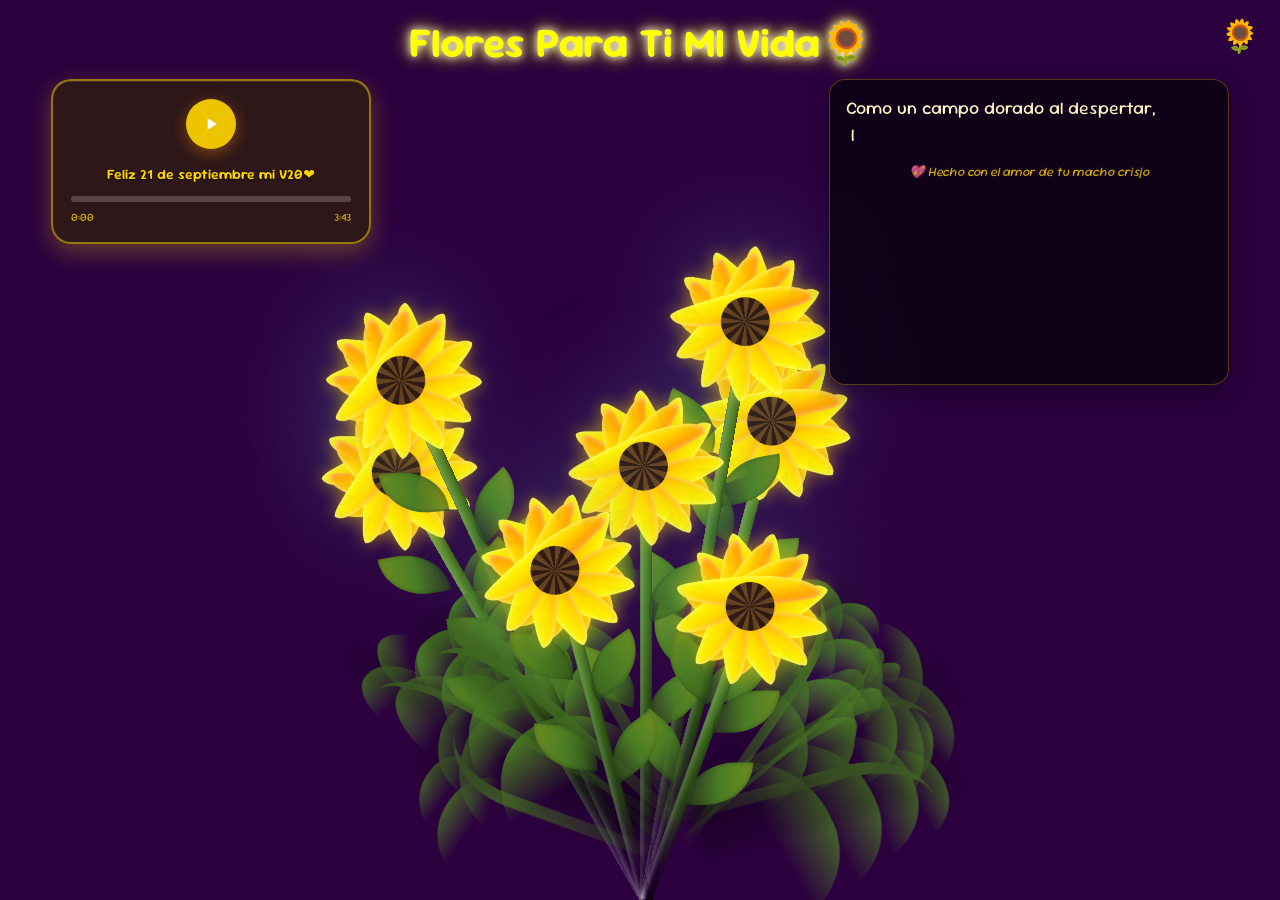
==== 2025/index.html @ e592fcd4 "feat: publicar el jardín 2026 y mandar el dominio ahí El link raíz ahora abre 2026; 2025 queda en su" ====
<html lang="es"><head>


    <meta charset="UTF-8">
    <meta name="viewport" content="width=device-width, initial-scale=1.0, viewport-fit=cover">
    <title>Feliz día mi amor V20❤️🌻</title>

    
    <meta property="og:title" content="Feliz día de las Flores Amarillas🌻">
    <meta property="og:description" content="Te regalo estas flores amarillas 🌻✨">
    <meta property="og:image" content="https://te-deseo-feliz-21-de-septiembre.netlify.app/assets/icon.png">
    <meta property="og:url" content="https://te-deseo-feliz-21-de-septiembre.netlify.app/2025/">
    <meta property="og:type" content="website">

    
    <meta name="twitter:card" content="summary_large_image">
    <meta name="twitter:title" content="Feliz día de las Flores Amarillas🌻">
    <meta name="twitter:description" content="Te regalo estas flores amarillas 🌻✨">
    <meta name="twitter:image" content="https://te-deseo-feliz-21-de-septiembre.netlify.app/assets/icon.png">

    
    <link rel="preconnect" href="https://fonts.googleapis.com">
    <link rel="preconnect" href="https://fonts.gstatic.com" crossorigin="">
    <link href="https://fonts.googleapis.com/css2?family=Sour+Gummy:ital,wght@0,100..900;1,100..900&amp;display=swap" rel="stylesheet">
    <link rel="stylesheet" href="index.css">
    
    <link rel="icon" href="data:image/svg+xml,&lt;svg xmlns=%22http://www.w3.org/2000/svg%22 viewBox=%220 0 100 100%22&gt;&lt;text y=%22.9em%22 font-size=%2290%22&gt;❤️&lt;/text&gt;&lt;/svg&gt;">
   
</head>

<body class="not-loaded">
    <div class="night">
        <div class="shooting-star"></div>
    </div>
    <div class="corner-icon">🌻</div>

    <div id="falling-flower-container"><div class="falling-flower-wrapper" style="left: 24.6515vw; animation-duration: 10.7986s;"><div class="falling-flower" style="animation-duration: 3.13494s; width: 20.3841px; height: 20.3841px; filter: blur(0.903913px); opacity: 0.932625;"></div></div><div class="falling-flower-wrapper" style="left: 91.6679vw; animation-duration: 14.428s;"><div class="falling-flower" style="animation-duration: 3.81161s; width: 25.9658px; height: 25.9658px; filter: blur(1.77215px); opacity: 0.689329;"></div></div><div class="falling-flower-wrapper" style="left: 75.147vw; animation-duration: 12.6223s;"><div class="falling-flower" style="animation-duration: 3.76453s; width: 29.9141px; height: 29.9141px; filter: blur(1.01919px); opacity: 0.871641;"></div></div><div class="falling-flower-wrapper" style="left: 78.5169vw; animation-duration: 11.762s;"><div class="falling-flower" style="animation-duration: 4.03911s; width: 14.8156px; height: 14.8156px; filter: blur(0.483879px); opacity: 0.738086;"></div></div></div>
    <div id="particle-container"><div class="particle" style="width: 7.14175px; height: 7.14175px; left: 363.522px; top: 42.7636px; animation-delay: 1.22602s;"></div><div class="particle" style="width: 3.19086px; height: 3.19086px; left: 645.174px; top: 377.959px; animation-delay: 4.64557s;"></div><div class="particle" style="width: 5.41571px; height: 5.41571px; left: 589.726px; top: 333.652px; animation-delay: 0.242087s;"></div><div class="particle" style="width: 4.08522px; height: 4.08522px; left: 840.504px; top: 174.375px; animation-delay: 2.44683s;"></div><div class="particle" style="width: 6.52503px; height: 6.52503px; left: 248.205px; top: 279.911px; animation-delay: 4.41797s;"></div><div class="particle" style="width: 2.54929px; height: 2.54929px; left: 666.679px; top: 161.408px; animation-delay: 2.85264s;"></div><div class="particle" style="width: 4.71209px; height: 4.71209px; left: 225.347px; top: 92.6623px; animation-delay: 4.23957s;"></div><div class="particle" style="width: 4.42409px; height: 4.42409px; left: 900.512px; top: 314.225px; animation-delay: 3.79963s;"></div><div class="particle" style="width: 3.76654px; height: 3.76654px; left: 326.893px; top: 689.017px; animation-delay: 3.79555s;"></div><div class="particle" style="width: 2.6366px; height: 2.6366px; left: 916.351px; top: 241.671px; animation-delay: 1.4703s;"></div><div class="particle" style="width: 5.31103px; height: 5.31103px; left: 604.706px; top: 152.142px; animation-delay: 1.32101s;"></div><div class="particle" style="width: 3.81015px; height: 3.81015px; left: 589.336px; top: 284.048px; animation-delay: 3.73348s;"></div><div class="particle" style="width: 5.43156px; height: 5.43156px; left: 1446.29px; top: 171.887px; animation-delay: 1.69938s;"></div><div class="particle" style="width: 3.20925px; height: 3.20925px; left: 573.476px; top: 367.041px; animation-delay: 0.763437s;"></div><div class="particle" style="width: 2.15317px; height: 2.15317px; left: 562.569px; top: 252.158px; animation-delay: 4.35067s;"></div><div class="particle" style="width: 4.41344px; height: 4.41344px; left: 268.98px; top: 159.011px; animation-delay: 0.506617s;"></div><div class="particle" style="width: 5.76381px; height: 5.76381px; left: 654.568px; top: 159.527px; animation-delay: 1.43973s;"></div><div class="particle" style="width: 5.5462px; height: 5.5462px; left: 289.713px; top: 155.092px; animation-delay: 5.75218s;"></div></div>
    <div class="stage">
    <h1 class="love-title">Flores Para Ti MI Vida🌻</h1>

    <div class="music-player" id="musicPlayer">
      <button class="play-pause-btn" id="playPauseBtn" type="button" aria-label="Reproducir canción">
        <svg id="playIcon" viewBox="0 0 24 24" xmlns="http://www.w3.org/2000/svg" aria-hidden="true"><path d="M8 5v14l11-7z"></path></svg>
        <svg id="pauseIcon" viewBox="0 0 24 24" xmlns="http://www.w3.org/2000/svg" style="display: none;" aria-hidden="true"><path d="M6 19h4V5H6v14zm8-14v14h4V5h-4z"></path></svg>
      </button>
      <div class="progress-container">
        <div class="song-info">Feliz 21 de septiembre mi V20❤️</div>
        <div class="progress-bar" id="progressBar" role="progressbar" aria-label="Progreso de la canción" aria-valuemin="0" aria-valuemax="100" aria-valuenow="0">
          <div class="progress-fill" id="progressFill"></div>
        </div>
        <div class="time-display">
          <span id="currentTime">0:00</span>
          <span id="totalTime">0:00</span>
        </div>
      </div>
    </div>

    <div class="poem-card">
        <p id="poem-text"></p>
        <div class="poem-card-footer">
            <small>💖 Hecho con el amor de tu macho crisjo</small>
        </div>
    </div>
    </div>
    
    <div class="flowers" aria-hidden="true">
        
        <div class="flower flower--1"><div class="flower__leafs flower__leafs--1"><div class="flower__leaf" style="transform: translate(-50%, -10%) rotate(0deg);"></div><div class="flower__leaf" style="transform: translate(-50%, -10%) rotate(30deg);"></div><div class="flower__leaf" style="transform: translate(-50%, -10%) rotate(60deg);"></div><div class="flower__leaf" style="transform: translate(-50%, -10%) rotate(90deg);"></div><div class="flower__leaf" style="transform: translate(-50%, -10%) rotate(120deg);"></div><div class="flower__leaf" style="transform: translate(-50%, -10%) rotate(150deg);"></div><div class="flower__leaf" style="transform: translate(-50%, -10%) rotate(180deg);"></div><div class="flower__leaf" style="transform: translate(-50%, -10%) rotate(210deg);"></div><div class="flower__leaf" style="transform: translate(-50%, -10%) rotate(240deg);"></div><div class="flower__leaf" style="transform: translate(-50%, -10%) rotate(270deg);"></div><div class="flower__leaf" style="transform: translate(-50%, -10%) rotate(300deg);"></div><div class="flower__leaf" style="transform: translate(-50%, -10%) rotate(330deg);"></div><div class="flower__white-circle"></div><div class="flower__light flower__light--1"></div><div class="flower__light flower__light--2"></div><div class="flower__light flower__light--3"></div><div class="flower__light flower__light--4"></div><div class="flower__light flower__light--5"></div><div class="flower__light flower__light--6"></div><div class="flower__light flower__light--7"></div><div class="flower__light flower__light--8"></div></div><div class="flower__line"><div class="flower__line__leaf flower__line__leaf--1"></div><div class="flower__line__leaf flower__line__leaf--2"></div><div class="flower__line__leaf flower__line__leaf--3"></div><div class="flower__line__leaf flower__line__leaf--4"></div></div></div>
        <div class="flower flower--2"><div class="flower__leafs flower__leafs--2"><div class="flower__leaf" style="transform: translate(-50%, -10%) rotate(0deg);"></div><div class="flower__leaf" style="transform: translate(-50%, -10%) rotate(30deg);"></div><div class="flower__leaf" style="transform: translate(-50%, -10%) rotate(60deg);"></div><div class="flower__leaf" style="transform: translate(-50%, -10%) rotate(90deg);"></div><div class="flower__leaf" style="transform: translate(-50%, -10%) rotate(120deg);"></div><div class="flower__leaf" style="transform: translate(-50%, -10%) rotate(150deg);"></div><div class="flower__leaf" style="transform: translate(-50%, -10%) rotate(180deg);"></div><div class="flower__leaf" style="transform: translate(-50%, -10%) rotate(210deg);"></div><div class="flower__leaf" style="transform: translate(-50%, -10%) rotate(240deg);"></div><div class="flower__leaf" style="transform: translate(-50%, -10%) rotate(270deg);"></div><div class="flower__leaf" style="transform: translate(-50%, -10%) rotate(300deg);"></div><div class="flower__leaf" style="transform: translate(-50%, -10%) rotate(330deg);"></div><div class="flower__white-circle"></div><div class="flower__light flower__light--1"></div><div class="flower__light flower__light--2"></div><div class="flower__light flower__light--3"></div><div class="flower__light flower__light--4"></div><div class="flower__light flower__light--5"></div><div class="flower__light flower__light--6"></div><div class="flower__light flower__light--7"></div><div class="flower__light flower__light--8"></div></div><div class="flower__line"><div class="flower__line__leaf flower__line__leaf--1"></div><div class="flower__line__leaf flower__line__leaf--2"></div><div class="flower__line__leaf flower__line__leaf--3"></div><div class="flower__line__leaf flower__line__leaf--4"></div></div></div>
        <div class="flower flower--3"><div class="flower__leafs flower__leafs--3"><div class="flower__leaf" style="transform: translate(-50%, -10%) rotate(0deg);"></div><div class="flower__leaf" style="transform: translate(-50%, -10%) rotate(30deg);"></div><div class="flower__leaf" style="transform: translate(-50%, -10%) rotate(60deg);"></div><div class="flower__leaf" style="transform: translate(-50%, -10%) rotate(90deg);"></div><div class="flower__leaf" style="transform: translate(-50%, -10%) rotate(120deg);"></div><div class="flower__leaf" style="transform: translate(-50%, -10%) rotate(150deg);"></div><div class="flower__leaf" style="transform: translate(-50%, -10%) rotate(180deg);"></div><div class="flower__leaf" style="transform: translate(-50%, -10%) rotate(210deg);"></div><div class="flower__leaf" style="transform: translate(-50%, -10%) rotate(240deg);"></div><div class="flower__leaf" style="transform: translate(-50%, -10%) rotate(270deg);"></div><div class="flower__leaf" style="transform: translate(-50%, -10%) rotate(300deg);"></div><div class="flower__leaf" style="transform: translate(-50%, -10%) rotate(330deg);"></div><div class="flower__white-circle"></div><div class="flower__light flower__light--1"></div><div class="flower__light flower__light--2"></div><div class="flower__light flower__light--3"></div><div class="flower__light flower__light--4"></div><div class="flower__light flower__light--5"></div><div class="flower__light flower__light--6"></div><div class="flower__light flower__light--7"></div><div class="flower__light flower__light--8"></div></div><div class="flower__line"><div class="flower__line__leaf flower__line__leaf--1"></div><div class="flower__line__leaf flower__line__leaf--2"></div><div class="flower__line__leaf flower__line__leaf--3"></div><div class="flower__line__leaf flower__line__leaf--4"></div></div></div>
        <div class="flower flower--4"><div class="flower__leafs flower__leafs--4"><div class="flower__leaf" style="transform: translate(-50%, -10%) rotate(0deg);"></div><div class="flower__leaf" style="transform: translate(-50%, -10%) rotate(30deg);"></div><div class="flower__leaf" style="transform: translate(-50%, -10%) rotate(60deg);"></div><div class="flower__leaf" style="transform: translate(-50%, -10%) rotate(90deg);"></div><div class="flower__leaf" style="transform: translate(-50%, -10%) rotate(120deg);"></div><div class="flower__leaf" style="transform: translate(-50%, -10%) rotate(150deg);"></div><div class="flower__leaf" style="transform: translate(-50%, -10%) rotate(180deg);"></div><div class="flower__leaf" style="transform: translate(-50%, -10%) rotate(210deg);"></div><div class="flower__leaf" style="transform: translate(-50%, -10%) rotate(240deg);"></div><div class="flower__leaf" style="transform: translate(-50%, -10%) rotate(270deg);"></div><div class="flower__leaf" style="transform: translate(-50%, -10%) rotate(300deg);"></div><div class="flower__leaf" style="transform: translate(-50%, -10%) rotate(330deg);"></div><div class="flower__white-circle"></div><div class="flower__light flower__light--1"></div><div class="flower__light flower__light--2"></div><div class="flower__light flower__light--3"></div><div class="flower__light flower__light--4"></div><div class="flower__light flower__light--5"></div><div class="flower__light flower__light--6"></div><div class="flower__light flower__light--7"></div><div class="flower__light flower__light--8"></div></div><div class="flower__line"><div class="flower__line__leaf flower__line__leaf--1"></div><div class="flower__line__leaf flower__line__leaf--2"></div><div class="flower__line__leaf flower__line__leaf--3"></div><div class="flower__line__leaf flower__line__leaf--4"></div></div></div>
        <div class="flower flower--5"><div class="flower__leafs flower__leafs--5"><div class="flower__leaf" style="transform: translate(-50%, -10%) rotate(0deg);"></div><div class="flower__leaf" style="transform: translate(-50%, -10%) rotate(30deg);"></div><div class="flower__leaf" style="transform: translate(-50%, -10%) rotate(60deg);"></div><div class="flower__leaf" style="transform: translate(-50%, -10%) rotate(90deg);"></div><div class="flower__leaf" style="transform: translate(-50%, -10%) rotate(120deg);"></div><div class="flower__leaf" style="transform: translate(-50%, -10%) rotate(150deg);"></div><div class="flower__leaf" style="transform: translate(-50%, -10%) rotate(180deg);"></div><div class="flower__leaf" style="transform: translate(-50%, -10%) rotate(210deg);"></div><div class="flower__leaf" style="transform: translate(-50%, -10%) rotate(240deg);"></div><div class="flower__leaf" style="transform: translate(-50%, -10%) rotate(270deg);"></div><div class="flower__leaf" style="transform: translate(-50%, -10%) rotate(300deg);"></div><div class="flower__leaf" style="transform: translate(-50%, -10%) rotate(330deg);"></div><div class="flower__white-circle"></div><div class="flower__light flower__light--1"></div><div class="flower__light flower__light--2"></div><div class="flower__light flower__light--3"></div><div class="flower__light flower__light--4"></div><div class="flower__light flower__light--5"></div><div class="flower__light flower__light--6"></div><div class="flower__light flower__light--7"></div><div class="flower__light flower__light--8"></div></div><div class="flower__line"><div class="flower__line__leaf flower__line__leaf--1"></div><div class="flower__line__leaf flower__line__leaf--2"></div><div class="flower__line__leaf flower__line__leaf--3"></div><div class="flower__line__leaf flower__line__leaf--4"></div></div></div>
        <div class="flower flower--6"><div class="flower__leafs"><div class="flower__leaf" style="transform: translate(-50%, -10%) rotate(0deg);"></div><div class="flower__leaf" style="transform: translate(-50%, -10%) rotate(30deg);"></div><div class="flower__leaf" style="transform: translate(-50%, -10%) rotate(60deg);"></div><div class="flower__leaf" style="transform: translate(-50%, -10%) rotate(90deg);"></div><div class="flower__leaf" style="transform: translate(-50%, -10%) rotate(120deg);"></div><div class="flower__leaf" style="transform: translate(-50%, -10%) rotate(150deg);"></div><div class="flower__leaf" style="transform: translate(-50%, -10%) rotate(180deg);"></div><div class="flower__leaf" style="transform: translate(-50%, -10%) rotate(210deg);"></div><div class="flower__leaf" style="transform: translate(-50%, -10%) rotate(240deg);"></div><div class="flower__leaf" style="transform: translate(-50%, -10%) rotate(270deg);"></div><div class="flower__leaf" style="transform: translate(-50%, -10%) rotate(300deg);"></div><div class="flower__leaf" style="transform: translate(-50%, -10%) rotate(330deg);"></div><div class="flower__white-circle"></div><div class="flower__light flower__light--1"></div><div class="flower__light flower__light--2"></div><div class="flower__light flower__light--3"></div><div class="flower__light flower__light--4"></div></div><div class="flower__line"><div class="flower__line__leaf flower__line__leaf--1"></div><div class="flower__line__leaf flower__line__leaf--2"></div><div class="flower__line__leaf flower__line__leaf--3"></div><div class="flower__line__leaf flower__line__leaf--4"></div></div></div>
        <div class="flower flower--7"><div class="flower__leafs"><div class="flower__leaf" style="transform: translate(-50%, -10%) rotate(0deg);"></div><div class="flower__leaf" style="transform: translate(-50%, -10%) rotate(30deg);"></div><div class="flower__leaf" style="transform: translate(-50%, -10%) rotate(60deg);"></div><div class="flower__leaf" style="transform: translate(-50%, -10%) rotate(90deg);"></div><div class="flower__leaf" style="transform: translate(-50%, -10%) rotate(120deg);"></div><div class="flower__leaf" style="transform: translate(-50%, -10%) rotate(150deg);"></div><div class="flower__leaf" style="transform: translate(-50%, -10%) rotate(180deg);"></div><div class="flower__leaf" style="transform: translate(-50%, -10%) rotate(210deg);"></div><div class="flower__leaf" style="transform: translate(-50%, -10%) rotate(240deg);"></div><div class="flower__leaf" style="transform: translate(-50%, -10%) rotate(270deg);"></div><div class="flower__leaf" style="transform: translate(-50%, -10%) rotate(300deg);"></div><div class="flower__leaf" style="transform: translate(-50%, -10%) rotate(330deg);"></div><div class="flower__white-circle"></div><div class="flower__light flower__light--1"></div><div class="flower__light flower__light--2"></div><div class="flower__light flower__light--3"></div><div class="flower__light flower__light--4"></div></div><div class="flower__line"><div class="flower__line__leaf flower__line__leaf--1"></div><div class="flower__line__leaf flower__line__leaf--2"></div><div class="flower__line__leaf flower__line__leaf--3"></div><div class="flower__line__leaf flower__line__leaf--4"></div></div></div>
        <div class="grow-ans" style="--d:1.2s"><div class="flower__g-long"><div class="flower__g-long__top"></div><div class="flower__g-long__bottom"></div></div></div>
        <div class="growing-grass"><div class="flower__grass flower__grass--1"><div class="flower__grass--top"></div><div class="flower__grass--bottom"></div><div class="flower__grass__leaf flower__grass__leaf--1"></div><div class="flower__grass__leaf flower__grass__leaf--2"></div><div class="flower__grass__leaf flower__grass__leaf--3"></div><div class="flower__grass__leaf flower__grass__leaf--4"></div><div class="flower__grass__leaf flower__grass__leaf--5"></div><div class="flower__grass__leaf flower__grass__leaf--6"></div><div class="flower__grass__leaf flower__grass__leaf--7"></div><div class="flower__grass__leaf flower__grass__leaf--8"></div><div class="flower__grass__overlay"></div></div></div>
        <div class="growing-grass"><div class="flower__grass flower__grass--2"><div class="flower__grass--top"></div><div class="flower__grass--bottom"></div><div class="flower__grass__leaf flower__grass__leaf--1"></div><div class="flower__grass__leaf flower__grass__leaf--2"></div><div class="flower__grass__leaf flower__grass__leaf--3"></div><div class="flower__grass__leaf flower__grass__leaf--4"></div><div class="flower__grass__leaf flower__grass__leaf--5"></div><div class="flower__grass__leaf flower__grass__leaf--6"></div><div class="flower__grass__leaf flower__grass__leaf--7"></div><div class="flower__grass__leaf flower__grass__leaf--8"></div><div class="flower__grass__overlay"></div></div></div>
        <div class="growing-grass"><div class="flower__grass flower__grass--3"><div class="flower__grass--top"></div><div class="flower__grass--bottom"></div><div class="flower__grass__leaf flower__grass__leaf--1"></div><div class="flower__grass__leaf flower__grass__leaf--2"></div><div class="flower__grass__leaf flower__grass__leaf--3"></div><div class="flower__grass__leaf flower__grass__leaf--4"></div><div class="flower__grass__leaf flower__grass__leaf--5"></div><div class="flower__grass__leaf flower__grass__leaf--6"></div><div class="flower__grass__overlay"></div></div></div>
        <div class="growing-grass"><div class="flower__grass flower__grass--4"><div class="flower__grass--top"></div><div class="flower__grass--bottom"></div><div class="flower__grass__leaf flower__grass__leaf--1"></div><div class="flower__grass__leaf flower__grass__leaf--2"></div><div class="flower__grass__leaf flower__grass__leaf--3"></div><div class="flower__grass__leaf flower__grass__leaf--4"></div><div class="flower__grass__overlay"></div></div></div>
        <div class="growing-grass"><div class="flower__grass flower__grass--5"><div class="flower__grass--top"></div><div class="flower__grass--bottom"></div><div class="flower__grass__leaf flower__grass__leaf--1"></div><div class="flower__grass__leaf flower__grass__leaf--2"></div><div class="flower__grass__leaf flower__grass__leaf--3"></div><div class="flower__grass__leaf flower__grass__leaf--4"></div><div class="flower__grass__leaf flower__grass__leaf--5"></div><div class="flower__grass__overlay"></div></div></div>
        <div class="growing-grass"><div class="flower__grass flower__grass--6"><div class="flower__grass--top"></div><div class="flower__grass--bottom"></div><div class="flower__grass__leaf flower__grass__leaf--1"></div><div class="flower__grass__leaf flower__grass__leaf--2"></div><div class="flower__grass__leaf flower__grass__leaf--3"></div><div class="flower__grass__leaf flower__grass__leaf--4"></div><div class="flower__grass__leaf flower__grass__leaf--5"></div><div class="flower__grass__leaf flower__grass__leaf--6"></div><div class="flower__grass__overlay"></div></div></div>
        <div class="growing-grass"><div class="flower__grass flower__grass--7"><div class="flower__grass--top"></div><div class="flower__grass--bottom"></div><div class="flower__grass__leaf flower__grass__leaf--1"></div><div class="flower__grass__leaf flower__grass__leaf--2"></div><div class="flower__grass__leaf flower__grass__leaf--3"></div><div class="flower__grass__leaf flower__grass__leaf--4"></div><div class="flower__grass__overlay"></div></div></div>
        <div class="growing-grass"><div class="flower__grass flower__grass--8"><div class="flower__grass--top"></div><div class="flower__grass--bottom"></div><div class="flower__grass__leaf flower__grass__leaf--1"></div><div class="flower__grass__leaf flower__grass__leaf--2"></div><div class="flower__grass__leaf flower__grass__leaf--3"></div><div class="flower__grass__leaf flower__grass__leaf--4"></div><div class="flower__grass__leaf flower__grass__leaf--5"></div><div class="flower__grass__overlay"></div></div></div>
        <div class="growing-grass"><div class="flower__grass flower__grass--9"><div class="flower__grass--top"></div><div class="flower__grass--bottom"></div><div class="flower__grass__leaf flower__grass__leaf--1"></div><div class="flower__grass__leaf flower__grass__leaf--2"></div><div class="flower__grass__leaf flower__grass__leaf--3"></div><div class="flower__grass__overlay"></div></div></div>
        <div class="growing-grass"><div class="flower__grass flower__grass--10"><div class="flower__grass--top"></div><div class="flower__grass--bottom"></div><div class="flower__grass__leaf flower__grass__leaf--1"></div><div class="flower__grass__leaf flower__grass__leaf--2"></div><div class="flower__grass__leaf flower__grass__leaf--3"></div><div class="flower__grass__overlay"></div></div></div>
    </div>

    <audio id="audioPlayer" loop="">
        <source src="../sound.mp3" type="audio/mpeg">
    </audio> 
    <script type="module" src="index.js"></script>
</body>
</html>
---- 2025/index.css ----
*,
        *::after,
        *::before {
            padding: 0;
            margin: 0;
            box-sizing: border-box;
        }

        :root {
            --dark-color: #2b013e;
            --fl-speed: 0.8s;
            --speed-leaf: 2s;
            --petal-gradient-start: #ff8c00;
            --petal-gradient-mid: #ffd700;
            --petal-gradient-end: #ffff00;
            --petal-shadow: rgba(255, 215, 0, 0.4);
            --center-color-1: #654321;
            --center-color-2: #8b4513;
            --center-color-3: #2f1b14;
            --center-shadow: rgba(139, 69, 19, 0.6);
            --stem-gradient-1: #2d5016;
            --stem-gradient-2: #4a7c23;
            --stem-gradient-3: #6b8e23;
            --leaf-gradient-1: rgba(45, 80, 22, 0.6);
            --leaf-gradient-2: #4a7c23;
            --leaf-gradient-3: #6b8e23;
            --grass-color: #4a7c23;
            --light-seeds-1: #8b4513;
            --light-seeds-2: #654321;
            --light-seeds-shadow: rgba(139, 69, 19, 0.8);
            --bouquet-scale: 0.46;
        }
        
        html, body {
            width: 100%;
            height: 100%;
            height: 100dvh;
            overflow: hidden;
        }

        body {
            display: block;
            background-color: var(--dark-color);
            position: relative;
            font-family: "Sour Gummy", system-ui, cursive;
            overscroll-behavior: none;
        }

        .stage {
            position: fixed;
            inset: 0;
            z-index: 30;
            width: 100%;
            height: 100%;
            display: grid;
            grid-template-columns: 1fr;
            grid-template-rows: auto auto minmax(0, 34vh);
            justify-items: center;
            align-content: start;
            gap: 10px;
            padding: max(10px, env(safe-area-inset-top)) max(12px, env(safe-area-inset-right)) 0 max(12px, env(safe-area-inset-left));
            pointer-events: none;
        }

        .stage > * {
            pointer-events: auto;
        }

        body::before {
            content: '';
            position: fixed;
            top: 0;
            left: 0;
            width: 100%;
            height: 100%;
            background-image: url("assets/back.jpeg");
            background-size: cover;
            background-position: center;
            opacity: 0.15;
            filter: blur(15px);
            z-index: -1;
        }

        .love-title {
            position: relative;
            width: min(100%, 12ch);
            color: #ffff00;
            font-family: 'Sour Gummy', cursive;
            font-size: clamp(1.35rem, 6.4vw, 2.6rem);
            font-weight: bold;
            line-height: 1.12;
            text-wrap: balance;
            text-align: center;
            z-index: 100;
            text-shadow: 0 0 8px #fff, 0 0 18px #ff0;
            overflow-wrap: anywhere;
        }

        .music-player {
            position: relative;
            background: rgba(47, 27, 20, 0.88);
            padding: 12px 16px;
            border-radius: 20px;
            border: 2px solid rgba(255, 215, 0, 0.5);
            box-shadow: 
                0 8px 24px rgba(255, 215, 0, .28),
                inset 0 1px 0 rgba(255, 255, 255, 0.1);
            display: flex;
            flex-direction: row;
            align-items: center;
            gap: 12px;
            z-index: 100;
            backdrop-filter: blur(15px);
            width: min(100%, 360px);
            min-width: 0;
            transition: border-color 0.3s ease, box-shadow 0.3s ease;
        }

        .music-player:hover {
            border-color: rgba(255, 215, 0, 0.7);
            box-shadow: 
                0 12px 40px rgba(255, 215, 0, .4),
                inset 0 1px 0 rgba(255, 255, 255, 0.2);
        }

        .play-pause-btn {
            background: rgb(236, 197, 0);
            border: none;
            border-radius: 50%;
            width: 50px;
            height: 50px;
            display: flex;
            align-items: center;
            justify-content: center;
            cursor: pointer;
            color: white;
            font-size: 20px;
            transition: all 0.3s ease;
            box-shadow: 0 4px 15px rgba(255, 140, 0, 0.4);
            margin-bottom: 0;
            flex-shrink: 0;
            touch-action: manipulation;
            -webkit-tap-highlight-color: transparent;
            min-width: 44px;
            min-height: 44px;
        }

        .play-pause-btn:focus-visible {
            outline: 3px solid #ffff00;
            outline-offset: 3px;
        }

        @media (hover: hover) {
            .play-pause-btn:hover {
                background: rgb(255, 215, 0);
                transform: scale(1.08);
            }
        }

        .play-pause-btn svg {
            width: 20px;
            height: 20px;
            fill: currentColor;
        }

        .progress-container {
            width: 100%;
            display: flex;
            flex-direction: column;
            gap: 8px;
            align-items: center;
            flex: 1;
        }

        .song-info {
            font-size: 14px;
            color: var(--petal-gradient-mid);
            text-shadow: 0 1px 2px rgba(0,0,0,0.5);
            font-weight: 600;
            text-align: center;
            margin-bottom: 5px;
            white-space: nowrap;
            overflow: hidden;
            text-overflow: ellipsis;
            max-width: 100%;
        }

        .progress-bar {
            width: 100%;
            height: 6px;
            background: rgba(255,255,255,0.2);
            border-radius: 3px;
            overflow: hidden;
            cursor: pointer;
            /* Mejoras para táctil */
            touch-action: manipulation;
            -webkit-tap-highlight-color: transparent;
            position: relative;
            padding: 3px 0;
        }

        .progress-bar:before {
            content: '';
            position: absolute;
            top: 0;
            left: 0;
            right: 0;
            bottom: 0;
            background: transparent;
            /* Área de toque más grande */
            padding: 10px 0;
            margin: -10px 0;
        }

        .progress-fill {
            height: 100%;
            background: linear-gradient(90deg, var(--petal-gradient-start), var(--petal-gradient-mid));
            border-radius: 3px;
            width: 0%;
            transition: width 0.1s linear;
            box-shadow: 0 0 10px rgba(255, 215, 0, 0.5);
        }

        .time-display {
            display: flex;
            justify-content: space-between;
            font-size: 11px;
            color: rgba(255, 215, 0, 0.8);
            font-weight: 400;
        }

        #particle-container {
            position: absolute; top: 0; left: 0; width: 100%; height: 100%;
            pointer-events: none; z-index: 99;
        }
        .particle {
            position: absolute; background-color: rgba(255, 221, 0, 0.8);
            border-radius: 50%; opacity: 0;
            box-shadow: 0 0 8px rgba(255, 221, 0, 0.9), 0 0 12px rgba(255, 221, 0, 0.5);
            animation: particle-rise 6s ease-out infinite;
        }
        @keyframes particle-rise {
            0% { transform: translateY(0) scale(1); opacity: 1; }
            100% { transform: translateY(-30vh) scale(0); opacity: 0; }
        }
        
        #falling-flower-container {
            position: absolute; top: 0; left: 0; width: 100%; height: 100%;
            pointer-events: none; z-index: 0; overflow: hidden;
        }
        .falling-flower-wrapper {
            position: absolute; top: -50px;
            animation: fallDown linear forwards;
            will-change: transform;
        }
        .falling-flower {
            position: relative;
            background-image: url('data:image/svg+xml;utf8,<svg viewBox="0 0 100 100" xmlns="http://www.w3.org/2000/svg"><path fill="%23FFD700" d="M50 0 L58.7 34.5 L90.5 25 L65.5 41.3 L99 61.8 L61.8 61.8 L75 90.5 L50 67 L25 90.5 L38.2 61.8 L1 61.8 L34.5 41.3 L9.5 25 L41.3 34.5 Z"/><circle cx="50" cy="50" r="20" fill="%23654321"/></svg>');
            background-size: contain; background-repeat: no-repeat;
            animation: sway ease-in-out infinite alternate;
            will-change: transform;
        }
        @keyframes fallDown {
            from { transform: translateY(0); opacity: 1; }
            to { transform: translateY(110vh); opacity: 0; }
        }
        @keyframes sway {
            from { transform: translateX(-25px) rotate(-45deg); }
            to { transform: translateX(25px) rotate(45deg); }
        }
        
        .night{display:none;}
        .flowers { 
            position: fixed; 
            bottom: 0;
            left: 50%;
            width: 0;
            height: 0;
            transform: scale(var(--bouquet-scale, 0.48)); 
            transform-origin: bottom center;
            perspective: 1000px;
            z-index: 10; 
            pointer-events: none;
            visibility: visible;
            opacity: 1;
        }
        .flower { position: absolute; bottom: 0; transform-origin: bottom center; z-index: 50; will-change: transform; visibility: visible; opacity: 1; }
        .flower--1 { animation: moving-flower-1 4s linear infinite; }
        .flower--1 .flower__line { height: 70vmin; animation-delay: 0.3s; }
        .flower--1 .flower__line__leaf--1 { animation: blooming-leaf-right var(--fl-speed) 1.6s backwards; }
        .flower--1 .flower__line__leaf--2 { animation: blooming-leaf-right var(--fl-speed) 1.4s backwards; }
        .flower--1 .flower__line__leaf--3 { animation: blooming-leaf-left var(--fl-speed) 1.2s backwards; }
        .flower--1 .flower__line__leaf--4 { animation: blooming-leaf-left var(--fl-speed) 1s backwards; }
        .flower--2 { left: 50%; transform: rotate(20deg); animation: moving-flower-2 4s linear infinite; }
        .flower--2 .flower__line { height: 50vmin; animation-delay: 0.6s; }
        .flower--2 .flower__line__leaf--1 { animation: blooming-leaf-right var(--fl-speed) 1.9s backwards; }
        .flower--2 .flower__line__leaf--2 { animation: blooming-leaf-right var(--fl-speed) 1.7s backwards; }
        .flower--2 .flower__line__leaf--3 { animation: blooming-leaf-left var(--fl-speed) 1.5s backwards; }
        .flower--2 .flower__line__leaf--4 { animation: blooming-leaf-left var(--fl-speed) 1.3s backwards; }
        .flower--3 { left: 50%; transform: rotate(-15deg); animation: moving-flower-3 4s linear infinite; }
        .flower--3 .flower__line { animation-delay: 0.9s; }
        .flower--3 .flower__line__leaf--1 { animation: blooming-leaf-right var(--fl-speed) 2.5s backwards; }
        .flower--3 .flower__line__leaf--2 { animation: blooming-leaf-right var(--fl-speed) 2.3s backwards; }
        .flower--3 .flower__line__leaf--3 { animation: blooming-leaf-left var(--fl-speed) 2.1s backwards; }
        .flower--3 .flower__line__leaf--4 { animation: blooming-leaf-left var(--fl-speed) 1.9s backwards; }
        .flower--4 { left: -25%; z-index: -6; transform: rotate(10deg); animation: moving-flower-4 3.5s linear infinite; }
        .flower--4 .flower__line { height: 95vmin; animation-delay: 1.2s; }
        .flower--4 .flower__line__leaf--1 { animation: blooming-leaf-right var(--fl-speed) 2.8s backwards; }
        .flower--4 .flower__line__leaf--2 { animation: blooming-leaf-right var(--fl-speed) 2.6s backwards; }
        .flower--4 .flower__line__leaf--3 { animation: blooming-leaf-left var(--fl-speed) 2.4s backwards; }
        .flower--4 .flower__line__leaf--4 { animation: blooming-leaf-left var(--fl-speed) 2.2s backwards; }
        .flower--5 { left: 75%; z-index: -7; transform: rotate(-25deg); animation: moving-flower-5 4.5s linear infinite; }
        .flower--5 .flower__line { height: 93vmin; animation-delay: 1.9s; }
        .flower--5 .flower__line__leaf--1 { animation: blooming-leaf-right var(--fl-speed) 2.7s backwards; }
        .flower--5 .flower__line__leaf--2 { animation: blooming-leaf-right var(--fl-speed) 2.5s backwards; }
        .flower--5 .flower__line__leaf--3 { animation: blooming-leaf-left var(--fl-speed) 2.3s backwards; }
        .flower--5 .flower__line__leaf--4 { animation: blooming-leaf-left var(--fl-speed) 2.1s backwards; }
        .flower--6 { left: -40%; z-index: -8; transform: rotate(-30deg); animation: moving-flower-6 5s linear infinite; }
        .flower--6 .flower__line { height: 80vmin; animation-delay: 2.2s; }
        .flower--6 .flower__leafs { animation-delay: 2.3s; }
        .flower--6 .flower__line__leaf--1 { animation: blooming-leaf-right var(--fl-speed) 2.9s backwards; }
        .flower--6 .flower__line__leaf--2 { animation: blooming-leaf-right var(--fl-speed) 2.7s backwards; }
        .flower--6 .flower__line__leaf--3 { animation: blooming-leaf-left var(--fl-speed) 2.5s backwards; }
        .flower--6 .flower__line__leaf--4 { animation: blooming-leaf-left var(--fl-speed) 2.4s backwards; }
        .flower--7 { left: 90%; z-index: -9; transform: rotate(15deg); animation: moving-flower-7 4.8s linear infinite; }
        .flower--7 .flower__line { height: 80vmin; animation-delay: 2.5s; }
        .flower--7 .flower__leafs { animation-delay: 2.6s; }
        .flower--7 .flower__line__leaf--1 { animation: blooming-leaf-right var(--fl-speed) 3.2s backwards; }
        .flower--7 .flower__line__leaf--2 { animation: blooming-leaf-right var(--fl-speed) 3.0s backwards; }
        .flower--7 .flower__line__leaf--3 { animation: blooming-leaf-left var(--fl-speed) 2.8s backwards; }
        .flower--7 .flower__line__leaf--4 { animation: blooming-leaf-left var(--fl-speed) 2.7s backwards; }
        .flower__leafs { position: relative; animation: blooming-flower 2s backwards; }
        .flower__leafs--1 { animation-delay: 1.1s; }
        .flower__leafs--2 { animation-delay: 1.4s; }
        .flower__leafs--3 { animation-delay: 1.7s; }
        .flower__leafs--4 { animation-delay: 2.0s; }
        .flower__leafs--5 { animation-delay: 2.0s; }
        .flower__leafs::after { content: ""; position: absolute; left: 0; top: 0; transform: translate(-50%, -100%); width: 8vmin; height: 8vmin; background-color: #6bf0ff; filter: blur(10vmin); }
        .flower__leaf {
            position: absolute; bottom: 0; left: 50%; width: 23vmin; height: 6vmin;  border-radius: 10% 100% 10% 100%; 
            background-color: var(--petal-gradient-mid);
            background-image: linear-gradient(to top, var(--petal-gradient-start), var(--petal-gradient-mid), var(--petal-gradient-end));
            transform-origin: bottom center; opacity: 0.95;
            box-shadow: inset 0 0 1vmin rgba(255, 255, 255, 0.7), 0 0 3vmin var(--petal-shadow); z-index: 2;
        }
        .flower__white-circle {
            position: absolute; left: -4vmin; top: -4vmin; width: 10vmin; height: 10vmin; border-radius: 50%;
            background-color: var(--center-color-2);
            background-image: radial-gradient(circle at 30% 30%, var(--center-color-1), var(--center-color-2), var(--center-color-3));
            box-shadow: inset 0 0 2vmin rgba(0, 0, 0, 0.8), 0 0 1vmin var(--center-shadow);
        }
        .flower__white-circle::after {
            content: ""; position: absolute; left: 46%; top: 31%; transform: translate(-50%, -50%); width: 80%; height: 80%;
            z-index: 3; border-radius: inherit;
            background-image: repeating-conic-gradient(from 0deg, var(--center-color-3) 0deg 15deg, var(--center-color-1) 15deg 30deg),
                              radial-gradient(circle at center, var(--center-color-2), var(--center-color-1));
        }
        .flower__line {
            height: 55vmin; width: 2vmin;
            background-image: linear-gradient(to left, rgb(0, 0, 0, 0.3), transparent, rgba(255, 255, 255, 0.2)),
                              linear-gradient(to top, transparent 10%, var(--stem-gradient-1), var(--stem-gradient-2), var(--stem-gradient-3));
            box-shadow: inset 0 0 2px rgba(0, 0, 0, 0.7); animation: grow-flower-tree 4s backwards;
        }
        .flower__line__leaf {
            --w: 8vmin; --h: calc(var(--w) + 3vmin); position: absolute; top: 20%; left: 90%; width: var(--w); height: var(--h);
            border-top-right-radius: var(--h); border-bottom-left-radius: var(--h);
            background-image: linear-gradient(to top, var(--leaf-gradient-1), var(--leaf-gradient-2), var(--leaf-gradient-3));
            box-shadow: inset 0 0 1vmin rgba(0, 0, 0, 0.3);
        }
        .flower__line__leaf--1 { transform: rotate(70deg) rotateY(30deg); }
        .flower__line__leaf--2 { top: 45%; transform: rotate(70deg) rotateY(30deg); }
        .flower__line__leaf--3, .flower__line__leaf--4 {
            border-top-right-radius: 0; border-bottom-left-radius: 0; border-top-left-radius: var(--h);
            border-bottom-right-radius: var(--h); left: -460%; top: 12%; transform: rotate(-70deg) rotateY(30deg);
        }
        .flower__line__leaf--4 { top: 40%; }
        .flower__light {
            position: absolute; bottom: 0vmin; width: 0.8vmin; height: 0.8vmin;
            background-color: var(--light-seeds-1); border-radius: 50%; filter: blur(0.1vmin);
            animation: sunflower-seeds 6s linear infinite backwards; box-shadow: 0 0 1vmin var(--light-seeds-shadow);
        }
        .flower__light:nth-child(odd) { background-color: var(--light-seeds-2); }
        .flower__light--1 { left: -2vmin; animation-delay: 1s; } .flower__light--2 { left: 3vmin; animation-delay: 0.5s; }
        .flower__light--3 { left: -6vmin; animation-delay: 0.3s; } .flower__light--4 { left: 6vmin; animation-delay: 0.9s; }
        .flower__light--5 { left: -1vmin; animation-delay: 1.5s; } .flower__light--6 { left: -4vmin; animation-delay: 3s; }
        .flower__light--7 { left: 3vmin; animation-delay: 2s; } .flower__light--8 { left: -6vmin; animation-delay: 3.5s; }

        .flower__grass {
            --c: var(--grass-color); 
            --line-w: 2.5vmin;
            position: absolute; 
            bottom: 10vmin;
            left: 0;
            display: flex; 
            flex-direction: column; 
            align-items: flex-end; 
            z-index: 20;
            transform-origin: bottom center; 
            transform: rotate(-48deg) rotateY(40deg);
            will-change: transform;
        }

        .flower__grass--1 { animation: moving-grass 2s linear infinite; }
        .flower__grass--2 { transform: scale(0.9) rotate(75deg) rotateX(10deg) rotateY(-200deg); opacity: 0.8; z-index: 0; animation: moving-grass--2 1.5s linear infinite; }
        .flower__grass--3 { transform: scale(1.1) rotate(-30deg) rotateY(45deg); opacity: 0.9; z-index: 15; animation: moving-grass--3 2.2s linear infinite; }
        .flower__grass--4 { transform: scale(1.0) rotate(60deg) rotateX(15deg) rotateY(-180deg); opacity: 0.7; z-index: 5; animation: moving-grass--4 1.8s linear infinite; }
        .flower__grass--5 { transform: scale(1.1) rotate(-60deg) rotateY(60deg); opacity: 0.85; z-index: 12; animation: moving-grass--5 2.5s linear infinite; }
        .flower__grass--6 { transform: scale(0.95) rotate(35deg) rotateY(-45deg); opacity: 0.9; z-index: 15; animation: moving-grass--6 2.3s linear infinite; }
        .flower__grass--7 { transform: scale(0.85) rotate(-70deg) rotateX(20deg) rotateY(170deg); opacity: 0.75; z-index: 8; animation: moving-grass--7 1.9s linear infinite; }
        .flower__grass--8 { transform: scale(0.9) rotate(50deg) rotateY(-70deg); opacity: 0.8; z-index: 10; animation: moving-grass--8 2.1s linear infinite; }
        .flower__grass--9 { transform: scale(1.2) rotate(20deg) rotateY(90deg); opacity: 0.6; z-index: 2; animation: moving-grass--9 1.6s linear infinite; }
        .flower__grass--10 { transform: scale(0.8) rotate(-45deg) rotateY(-120deg); opacity: 0.65; z-index: 3; animation: moving-grass--10 2.0s linear infinite; }

        .flower__grass--top { 
            width: 10vmin; 
            height: 14vmin; 
            border-top-right-radius: 100%; 
            border-right: var(--line-w) solid var(--c); 
            transform-origin: bottom center; 
            transform: rotate(-2deg); 
        }
        .flower__grass--bottom { 
            margin-top: -2px; 
            width: var(--line-w); 
            height: 35vmin;
            background-image: linear-gradient(to top, transparent, var(--c)); 
        }
        .flower__grass__leaf {
            --size: 10vmin; 
            position: absolute; 
            width: calc(var(--size) * 2.1); 
            height: var(--size);
            border-top-left-radius: var(--size); 
            border-top-right-radius: var(--size);
            background-image: linear-gradient(to top, transparent, transparent 30%, var(--c)); 
            z-index: 100;
        }

        .flower__grass__leaf--1 { top: -6%; left: 20%; --size: 8vmin; transform: rotate(-20deg); animation: growing-grass-ans--1 var(--speed-leaf) 2.6s backwards; }
        .flower__grass__leaf--2 { top: -5%; left: -75%; --size: 9vmin; transform: rotate(10deg); animation: growing-grass-ans--2 var(--speed-leaf) 2.4s linear backwards; }
        .flower__grass__leaf--3 { top: 5%; left: 40%; --size: 10vmin; transform: rotate(-18deg) rotateX(-20deg); animation: growing-grass-ans--3 var(--speed-leaf) 2.2s linear backwards; }
        .flower__grass__leaf--4 { top: 6%; left: -95%; --size: 12vmin; transform: rotate(2deg); animation: growing-grass-ans--4 var(--speed-leaf) 2s linear backwards; }
        .flower__grass__leaf--5 { top: 20%; left: 40%; --size: 12vmin; transform: rotate(-24deg) rotateX(-20deg); animation: growing-grass-ans--5 var(--speed-leaf) 1.8s linear backwards; }
        .flower__grass__leaf--6 { top: 22%; left: -130%; --size: 15vmin; transform: rotate(10deg); animation: growing-grass-ans--6 var(--speed-leaf) 1.6s linear backwards; }
        .flower__grass__leaf--7 { top: 39%; left: 50%; --size: 12vmin; transform: rotate(-10deg); animation: growing-grass-ans--7 var(--speed-leaf) 1.4s linear backwards; }
        .flower__grass__leaf--8 { top: 40%; left: -160%; --size: 16vmin; transform: rotate(10deg); animation: growing-grass-ans--8 var(--speed-leaf) 1.2s linear backwards; }
        
        .flower__grass__overlay { 
            position: absolute; 
            top: -10%; 
            right: 0%; 
            width: 100%; 
            height: 100%; 
            background-color: rgba(0, 0, 0, 0.193); 
            filter: blur(1.5vmin); 
            z-index: 100; 
        }
        .grow-ans { animation: grow-ans 2s var(--d) backwards; }
        .growing-grass { animation: growing-grass-ans 1s 2s backwards; }
        .not-loaded * { animation-play-state: paused !important; }
        .night {
            position: fixed;
            left: 50%;
            top: 0;
            transform: translateX(-50%);
            width: 100%;
            height: 100%;
            filter: blur(0.1vmin);
            background-image: radial-gradient(
                    ellipse at top,
                    transparent 0%,
                    var(--dark-color)
            ),
            radial-gradient(
                    ellipse at bottom,
                    var(--dark-color),
                    rgba(145, 233, 255, 0.1)
            ),
            repeating-linear-gradient(
                    220deg,
                    rgba(0, 0, 0, 0.5) 0px,
                    rgba(0, 0, 0, 0.5) 19px,
                    transparent 19px,
                    transparent 22px
            ),
            linear-gradient(90deg, #301E67, #03001C);}
            .shooting-star {
                position: fixed;
                top: -40px;
                left: 50%;
                width: 2px;
                height: 2px;
                background-color: white;
                border-radius: 50%;
                animation: shoot 10s linear infinite;
                animation-delay: 3s;
    }
            .shooting-star::after {
                content: '';
                position: absolute;
                top: 50%;
                left: 50%;
                transform: translate(-50%, -50%) rotate(45deg);
                width: 100px;
                height: 1px;
                background: linear-gradient(to left, white, transparent);
            }
        @keyframes grow-ans { from { transform: scale(0); opacity: 0; } }
        @keyframes growing-grass-ans { from { transform: scale(0); } }
        @keyframes growing-grass-ans--1 { from { transform-origin: bottom left; transform: rotate(-20deg) scale(0); } }
        @keyframes growing-grass-ans--2 { from { transform-origin: bottom right; transform: rotate(10deg) scale(0); } }
        @keyframes growing-grass-ans--3 { from { transform-origin: bottom left; transform: rotate(-18deg) rotateX(-20deg) scale(0); } }
        @keyframes growing-grass-ans--4 { from { transform-origin: bottom right; transform: rotate(2deg) scale(0); } }
        @keyframes growing-grass-ans--5 { from { transform-origin: bottom left; transform: rotate(-24deg) rotateX(-20deg) scale(0); } }
        @keyframes growing-grass-ans--6 { from { transform-origin: bottom right; transform: rotate(10deg) scale(0); } }
        @keyframes growing-grass-ans--7 { from { transform-origin: bottom left; transform: rotate(-10deg) scale(0); } }
        @keyframes growing-grass-ans--8 { from { transform-origin: bottom right; transform: rotate(10deg) scale(0); } }
        @keyframes sunflower-seeds { from { opacity: 0; transform: translateY(0vmin) rotate(0deg); } 20% { opacity: 1; transform: translateY(-3vmin) translateX(-1vmin) rotate(45deg); } 40% { opacity: 1; transform: translateY(-8vmin) translateX(1vmin) rotate(90deg); } 60% { transform: translateY(-12vmin) translateX(-1vmin) rotate(135deg); } 80% { transform: translateY(-16vmin) translateX(2vmin) rotate(180deg); opacity: 0.5; } to { transform: translateY(-25vmin) rotate(225deg); opacity: 0; } }
        @keyframes moving-flower-1 { from, to { transform: rotate(2deg); } 50% { transform: rotate(-2deg); } }
        @keyframes moving-flower-2 { from, to { transform: rotate(18deg); } 50% { transform: rotate(14deg); } }
        @keyframes moving-flower-3 { from, to { transform: rotate(-18deg); } 50% { transform: rotate(-20deg) rotateY(-10deg); } }
        @keyframes moving-flower-4 { from, to { transform: rotate(9deg); } 50% { transform: rotate(12deg) rotateY(9deg); } }
        @keyframes moving-flower-5 { from, to { transform: rotate(-5deg); } 50% { transform: rotate(-8deg) rotateY(5deg); } }
        @keyframes moving-flower-6 { from, to { transform: rotate(-20deg); } 50% { transform: rotate(-24deg) rotateY(-8deg); } }
        @keyframes moving-flower-7 { from, to { transform: rotate(22deg); } 50% { transform: rotate(25deg) rotateY(10deg); } }
        @keyframes blooming-leaf-right { from { transform-origin: left; transform: rotate(70deg) rotateY(30deg) scale(0); } }
        @keyframes blooming-leaf-left { from { transform-origin: right; transform: rotate(-70deg) rotateY(30deg) scale(0); } }
        @keyframes grow-flower-tree { from { height: 0; border-radius: 1vmin; } }
        @keyframes blooming-flower { from { transform: scale(0); } }
        @keyframes moving-grass { from, to { transform: rotate(-48deg) rotateY(40deg); } 50% { transform: rotate(-50deg) rotateY(40deg); } }
        @keyframes moving-grass--2 { from, to { transform: scale(0.5) rotate(75deg) rotateX(10deg) rotateY(-200deg); } 50% { transform: scale(0.5) rotate(79deg) rotateX(10deg) rotateY(-200deg); } }
        @keyframes moving-grass--3 { from, to { transform: scale(0.7) rotate(-30deg) rotateY(45deg); } 50% { transform: scale(0.7) rotate(-33deg) rotateY(50deg); } }
        @keyframes moving-grass--4 { from, to { transform: scale(0.4) rotate(60deg) rotateX(15deg) rotateY(-180deg); } 50% { transform: scale(0.4) rotate(63deg) rotateX(18deg) rotateY(-175deg); } }
        @keyframes moving-grass--5 { from, to { transform: scale(0.6) rotate(-60deg) rotateY(60deg); } 50% { transform: scale(0.6) rotate(-57deg) rotateY(65deg); } }
        @keyframes moving-grass--6 { from, to { transform: scale(0.65) rotate(35deg) rotateY(-45deg); } 50% { transform: scale(0.65) rotate(38deg) rotateY(-40deg); } }
        @keyframes moving-grass--7 { from, to { transform: scale(0.45) rotate(-70deg) rotateX(20deg) rotateY(170deg); } 50% { transform: scale(0.45) rotate(-67deg) rotateX(23deg) rotateY(175deg); } }
        @keyframes moving-grass--8 { from, to { transform: scale(0.55) rotate(50deg) rotateY(-70deg); } 50% { transform: scale(0.55) rotate(53deg) rotateY(-65deg); } }
        @keyframes moving-grass--9 { from, to { transform: scale(0.3) rotate(20deg) rotateY(90deg); } 50% { transform: scale(0.3) rotate(23deg) rotateY(95deg); } }
        @keyframes moving-grass--10 { from, to { transform: scale(0.35) rotate(-45deg) rotateY(-120deg); } 50% { transform: scale(0.35) rotate(-42deg) rotateY(-115deg); } }
        
        @media (min-width: 700px) {
            :root {
                --bouquet-scale: 0.58;
            }

            .stage {
                grid-template-columns: minmax(200px, 280px) minmax(0, 1fr) minmax(220px, 360px);
                grid-template-rows: auto 1fr;
                grid-template-areas:
                    "title title title"
                    "player bouquet poem";
                justify-items: stretch;
                column-gap: 16px;
                row-gap: 12px;
                padding: max(16px, env(safe-area-inset-top)) 3vw 16px 3vw;
            }

            .love-title {
                grid-area: title;
                width: auto;
                max-width: none;
                justify-self: center;
            }

            .music-player {
                grid-area: player;
                width: 100%;
                align-self: start;
            }

            .poem-card {
                grid-area: poem;
                width: 100%;
                max-height: calc(100dvh - 140px);
            }
        }

        @media (min-width: 1100px) {
            :root {
                --bouquet-scale: 0.68;
            }

            .stage {
                grid-template-columns: minmax(240px, 320px) 1fr minmax(280px, 400px);
                column-gap: 28px;
                padding: max(20px, env(safe-area-inset-top)) 4vw 20px 4vw;
            }

            .music-player {
                flex-direction: column;
                padding: 18px;
            }

            .play-pause-btn {
                margin-bottom: 4px;
            }
        }

        @media (max-width: 699px) and (orientation: landscape) {
            :root {
                --bouquet-scale: 0.34;
            }

            .stage {
                grid-template-columns: minmax(180px, 1fr) minmax(200px, 1fr);
                grid-template-rows: auto 1fr;
                grid-template-areas:
                    "title title"
                    "player poem";
                justify-items: stretch;
            }

            .love-title {
                grid-area: title;
                max-width: none;
            }

            .music-player,
            .poem-card {
                width: 100%;
            }

            .poem-card {
                max-height: calc(100dvh - 88px);
            }
        }

        @media (max-width: 480px) {
            .corner-icon {
                display: none;
            }
        }
/*-------------------*/



:root {
    --dark-color: #2b013e;
    --petal-color-light: #FFC300;
    --petal-color-dark: #DAA520;
    --center-color: #654321;
    --leaf-color-main: #2a7221;
    --leaf-color-dark: #195113;
    --stem-color-light: #4caf50;
    --stem-color-dark: #388e3c;
    --stem-growth: 0;
    --leaf-growth: 0;
    --flower-growth: 0;
}

html, body {
    width: 100%;
}

/* Background and atmosphere */
.night {
    position: fixed;
    left: 50%;
    top: 0;
    transform: translateX(-50%);
    width: 100%;
    height: 100%;
    filter: blur(0.1vmin);
    background-image: radial-gradient(
            ellipse at top,
            transparent 0%,
            var(--dark-color)
    ),
    radial-gradient(
            ellipse at bottom,
            var(--dark-color),
            rgba(145, 233, 255, 0.1)
    ),
    repeating-linear-gradient(
            220deg,
            rgba(0, 0, 0, 0.5) 0px,
            rgba(0, 0, 0, 0.5) 19px,
            transparent 19px,
            transparent 22px
    ),
    linear-gradient(90deg, #301E67, #03001C);
}

/* Stars animations */
.star {
    position: fixed;
    top: 0;
    left: 0;
    width: 2px;
    height: 2px;
    background-color: white;
    border-radius: 50%;
    box-shadow: 0 0 5px white;
    animation: twinkle 5s infinite;
}

@keyframes twinkle {
    0%, 100% {
        opacity: 0.5;
        transform: scale(0.8);
    }
    50% {
        opacity: 1;
        transform: scale(1.2);
    }
}

.shooting-star {
    position: fixed;
    top: -40px;
    left: 50%;
    width: 2px;
    height: 2px;
    background-color: white;
    border-radius: 50%;
    animation: shoot 10s linear infinite;
    animation-delay: 3s;
}

.shooting-star::after {
    content: '';
    position: absolute;
    top: 50%;
    left: 50%;
    transform: translate(-50%, -50%) rotate(45deg);
    width: 100px;
    height: 1px;
    background: linear-gradient(to left, white, transparent);
}

@keyframes shoot {
    0% {
        transform: translate(0, 0);
        opacity: 1;
    }
    100% {
        transform: translate(100vw, 100vh);
        opacity: 0;
    }
}

.corner-icon {
    position: absolute;
    top: 15px;
    right: 20px;
    font-size: 2rem;
    z-index: 101;
    animation: bounce 2s ease-in-out infinite;
}

@keyframes bounce {
    0%, 20%, 50%, 80%, 100% {
        transform: translateY(0);
    }
    40% {
        transform: translateY(-10px);
    }
    60% {
        transform: translateY(-5px);
    }
}

.not-loaded * {
    animation-play-state: paused !important;
}

.poem-card {
    position: relative;
    width: min(100%, 420px);
    max-height: 34vh;
    padding: 14px 16px;
    background-color: rgba(12, 2, 18, 0.82);
    border-radius: 16px;
    border: 1px solid rgba(255, 215, 0, 0.28);
    backdrop-filter: blur(8px);
    box-shadow: 0 8px 24px 0 rgba(0, 0, 0, 0.35);
    z-index: 20;
    min-height: 0;
    overflow-y: auto;
    overflow-anchor: none;
    -webkit-overflow-scrolling: touch;
}

#poem-text {
    color: #fff6c8;
    font-family: "Sour Gummy", system-ui, cursive;
    font-size: clamp(0.95rem, 2.6vw, 1.1rem);
    line-height: 1.55;
    white-space: pre-wrap;
}

#poem-text::after {
    content: '|';
    margin-left: 5px;
    opacity: 1;
    animation: blink-caret .75s step-end infinite;
}

@keyframes blink-caret {
    from, to {
        opacity: 1
    }
    50% {
        opacity: 0
    }
}

#poem-text.typing-done::after {
    animation: none;
    opacity: 0;
}

.poem-card-footer {
    margin-top: 15px;
    text-align: center;
    opacity: 0;
    animation: fadeIn 2s ease-in-out 8s forwards;
}

.poem-card-footer small {
    color: rgba(255, 215, 0, 0.8);
    font-size: 0.8rem;
    font-style: italic;
}

@keyframes fadeIn {
    from { opacity: 0; }
    to { opacity: 1; }
}

.time-display {
    width: 100%;
}
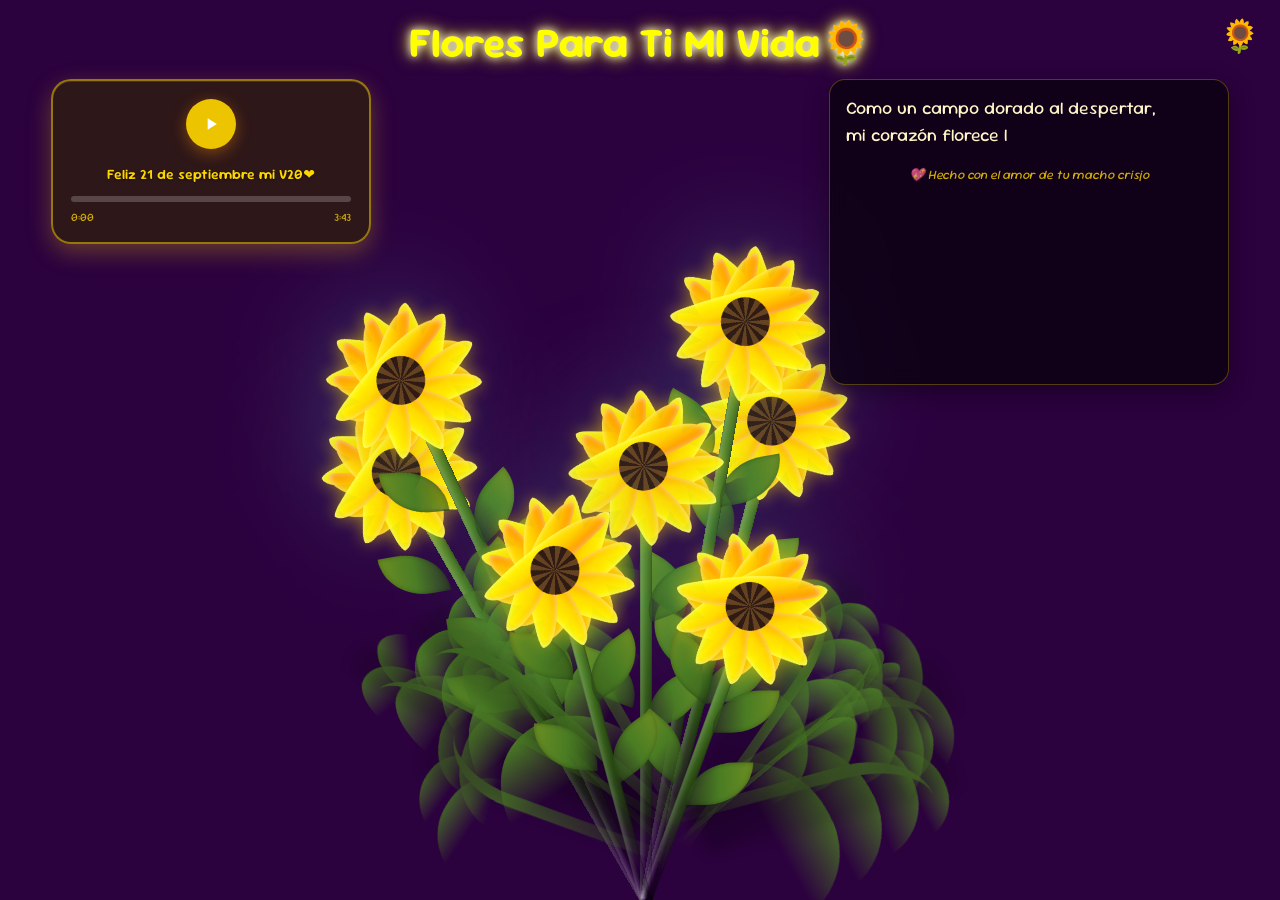
==== commit 125e1b56: "fix: cargar el CSS de 2025 sin la barra final Vercel servía /2025 como HTML y el CSS se iba a /index" ====
--- a/2025/index.html
+++ b/2025/index.html
@@ -1,3 +1,4 @@
+<!DOCTYPE html>
 <html lang="es"><head>
 
 
@@ -22,7 +23,7 @@
     <link rel="preconnect" href="https://fonts.googleapis.com">
     <link rel="preconnect" href="https://fonts.gstatic.com" crossorigin="">
     <link href="https://fonts.googleapis.com/css2?family=Sour+Gummy:ital,wght@0,100..900;1,100..900&amp;display=swap" rel="stylesheet">
-    <link rel="stylesheet" href="index.css">
+    <link rel="stylesheet" href="/2025/index.css">
     
     <link rel="icon" href="data:image/svg+xml,&lt;svg xmlns=%22http://www.w3.org/2000/svg%22 viewBox=%220 0 100 100%22&gt;&lt;text y=%22.9em%22 font-size=%2290%22&gt;❤️&lt;/text&gt;&lt;/svg&gt;">
    
@@ -87,8 +88,8 @@
     </div>
 
     <audio id="audioPlayer" loop="">
-        <source src="../sound.mp3" type="audio/mpeg">
+        <source src="/sound.mp3" type="audio/mpeg">
     </audio> 
-    <script type="module" src="index.js"></script>
+    <script src="/2025/index.js" defer></script>
 </body>
 </html>
